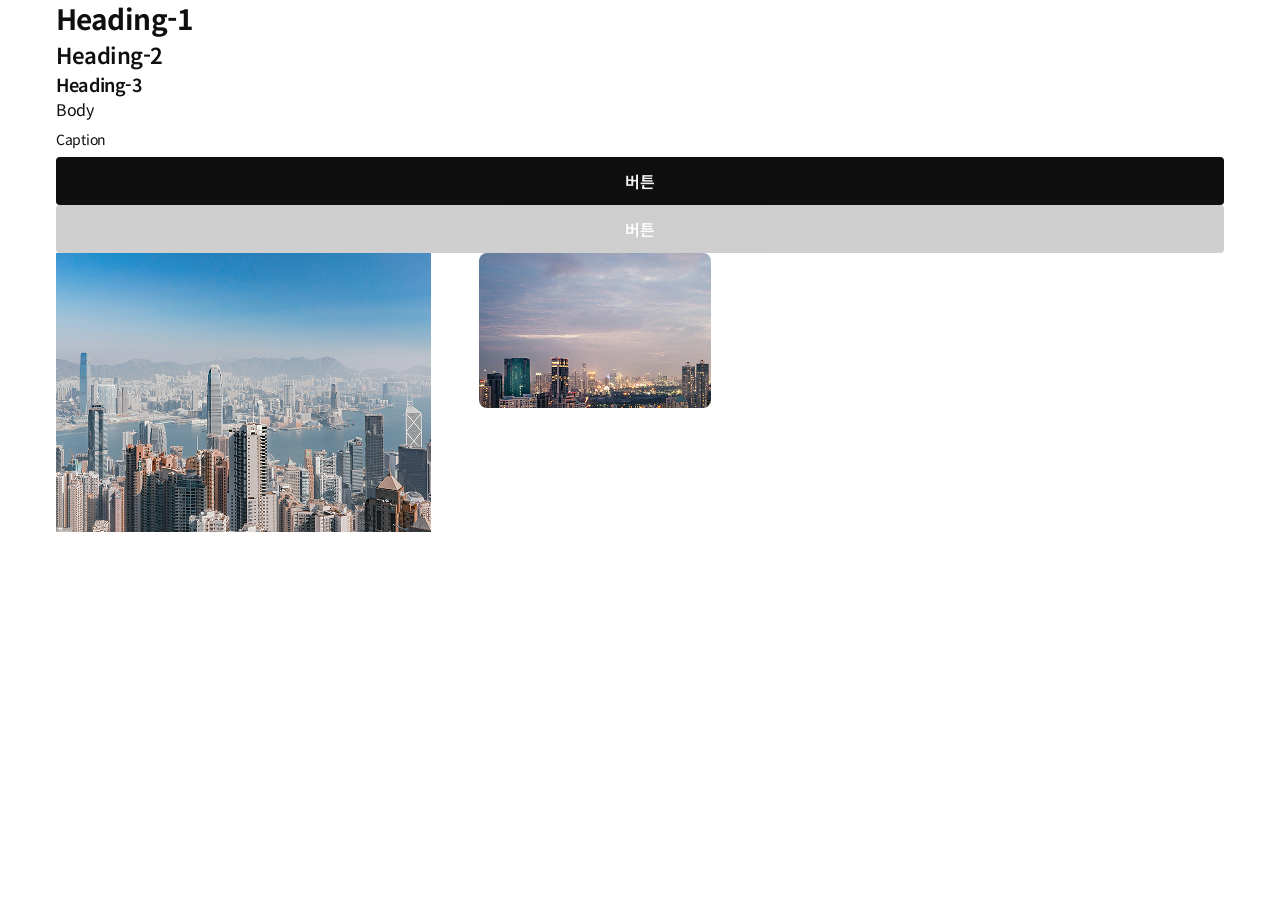
==== index.html @ 13413ae3 "index.html 이름 수정" ====
<!doctype html>
<html lang="ko">
  <head>
    <meta charset="UTF-8" />
    <meta name="viewport" content="width=device-width, initial-scale=1.0" />
    <title>사용자 성향 기반 여행 추천 서비스 애플리케이션 프로젝트</title>

    <link rel="preconnect" href="https://fonts.googleapis.com" />
    <link rel="preconnect" href="https://fonts.gstatic.com" crossorigin />
    <link
      href="https://fonts.googleapis.com/css2?family=Noto+Sans+KR:wght@100..900&display=swap"
      rel="stylesheet"
    />
    <link rel="stylesheet" href="css/style.css" />
    <script src="js/script.js" defer></script>
  </head>
  <body>
    <div class="layout">
      <header class="header"></header>
      <main class="container">
        <h1 class="heading-1">Heading-1</h1>
        <div class="heading-2">Heading-2</div>
        <div class="heading-3">Heading-3</div>
        <div>Body</div>
        <div class="caption">Caption</div>
        <button class="btn">버튼</button>
        <button class="btn" disabled>버튼</button>
        <div class="card-container">
          <div class="thumbnail">
            <img src="assets/images/홍콩-상세.png" alt="홍콩 상세 이미지" />
          </div>
          <div class="card-thumbnail">
            <img src="assets/images/방콕-상세.png" alt="방콕 상세 이미지" />
          </div>
        </div>
      </main>
      <footer class="footer"></footer>
    </div>
  </body>
</html>
---- css/style.css ----
/* ----------Design Token---------- */
:root {
  /* -----Referance Token----- */
  /* Colors */
  /* Primary */
  --green-100: #fdfffb;
  --green-200: #eaffc8;
  --green-300: #d6ff95;
  --green-400: #c3ff62;
  --green-500: #afff2f;
  --green-600: #9bfb00;
  --green-700: #7bc800;
  --green-800: #5c9500;
  --green-900: #3d6200;
  /* gray */
  --gray-50: #ffffff;
  --gray-100: #f5f5f5;
  --gray-200: #c2c2c2;
  --gray-300: #a8a8a8;
  --gray-400: #8f8f8f;
  --gray-500: #757575;
  --gray-600: #5c5c5c;
  --gray-700: #424242;
  --gray-800: #292929;
  --gray-900: #0f0f0f;
  /* sementic */
  --success: #4caf50;
  --error: #e53935;
  --warning: #ffb300;
  --info: #4a90e2;
  /* accent */
  --orange-default: #ff8c42;
  --orange-light: #ffe9db;
  --orange-dark: #ff6d0f;
  --yellow-100: #fffae6;
  --yellow-200: #ffeeb3;
  --yellow-300: #ffe380;
  --yellow-400: #ffd84d;

  /* Spacing */
  --spacing-4: 4px;
  --spacing-8: 8px;
  --spacing-12: 12px;
  --spacing-16: 16px;
  --spacing-18: 18px;
  --spacing-20: 20px;
  --spacing-24: 24px;
  --spacing-36: 36px;
  --spacing-48: 48px;
  --spacing-64: 64px;

  /* Font Size */
  --font-xs: 12px;
  --font-sm: 14px;
  --font-md: 16px;
  --font-lg: 18px;
  --font-2lg: 20px;
  --font-3lg: 22px;
  --font-4lg: 24px;
  --font-5lg: 28px;
  --font-6lg: 36px;

  /* -----System Token---- */
  /* Backgraond */
  --color-bg-primary: var(--gray-100);
  --color-bg-inverse: var(--gray-900);

  /* Text */
  --color-text-primary: var(--gray-900);
  --color-text-inverse: var(--gray-100);

  /* -----Responsive----- */
  /* Layout Spacing */
  --layout-padding-sm: 16px;
  --layout-padding-md: 24px;

  /* Container */
  --container-max: 1280px;
}

/* css 초기화 */
* {
  margin: 0;
  padding: 0;
  box-sizing: border-box;
}
html {
}
body {
  overflow-x: hidden;
  background-color: var(--gray-50);
  font-family: "Noto Sans KR", sans-serif;
  font-size: var(--font-md);
  font-weight: 400;
  line-height: 1.5;
  letter-spacing: -0.02em;
  color: var(--gray-900);
}
ul,
li {
  list-style: none;
}
a {
  color: inherit;
  text-decoration: none;
}
img {
  display: block;
  border: 0;
  object-fit: cover;
}
/* -----Button----- */
button {
  appearance: none;
  border: none;
  background: none;
  padding: 0.5rem 1rem;

  font: inherit;
  color: inherit;

  cursor: pointer;

  /* 최소 터치 영역 확보 */
  min-width: 44px;
  min-height: 44px;
}
button:focus-visible {
  outline: 2px solid var(--color-bg-inverse);
  outline-offset: 2px;
}
/* 비활성 상태 */
button:disabled {
  opacity: 0.2;
  cursor: not-allowed;
}

/* ----------Component Token---------- */
/* -----Layout----- */
.layout {
  position: relative;
  width: 100%;
  min-height: 100vh;
  display: flex;
  align-items: center;
  flex-direction: column;
}
.full-layout {
  position: relative;
  width: 100%;
  min-height: 100vh;
  display: flex;
  align-items: center;
  flex-direction: column;
  gap: var(--spacing-16);
  background-color: var(--gray-100);
}
.container {
  position: relative;
  width: 100%;
  max-width: var(--container-max);
  margin: 0 auto;
  flex: 1;
  padding: 0 var(--layout-padding-sm);
  /* background-color: #d4d4d4; */
}
.card-container {
  display: grid;
  grid-template-columns: 1fr;
  gap: var(--spacing-16);
}

/* -----image----- */
.thumbnail {
  /* min-width: 324px; */
  /* min-height: 226px; */
  aspect-ratio: 10/7;
}
.card-thumbnail {
  /* min-width: 324px; */
  /* min-height: 226px; */
  aspect-ratio: 3/2;
  border-radius: var(--spacing-8);
  overflow: hidden;
}

/* -----Typography----- */
.heading-1 {
  font-size: var(--font-5lg);
  font-weight: 700;
  line-height: 36px;
  letter-spacing: -0.02em;
}
.heading-2 {
  font-size: var(--font-3lg);
  font-weight: 600;
  line-height: 36px;
  letter-spacing: -0.02em;
}
.heading-3 {
  font-size: var(--font-lg);
  font-weight: 600;
  line-height: 1.4;
  letter-spacing: -0.02em;
}
.body-text {
}
.caption {
  font-size: var(--font-sm);
  font-weight: 400;
  line-height: 36px;
  letter-spacing: -0.02em;
}

/* -----Button------ */
.btn {
  /* 버튼 기본 스타일 제거 */
  display: flex;
  align-items: center;
  justify-content: center;

  appearance: none;
  border: none;
  background: none;
  padding: var(--spacing-4) var(--spacing-8);
  cursor: pointer;

  width: 100%;
  height: 48px;
  border-radius: var(--spacing-4);
  font-weight: 600;
  line-height: 1;

  background-color: var(--color-bg-inverse);
  color: var(--color-text-inverse);
}
a.btn {
  display: flex;
}

/* -----Input----- */
input:not([type="radio"]):not([type="checkbox"]) {
  appearance: none;
  -webkit-appearance: none;
  width: 100%;
  border: 1px solid var(--gray-300);
  outline: none;
  background-color: var(--gray-100);
  padding: var(--spacing-8) var(--spacing-36);
  border-radius: var(--spacing-4);
  margin: 0;
  font: inherit;
  font-size: var(--font-sm);
  font-weight: 400;
  color: inherit;
  line-height: inherit;
  letter-spacing: inherit;
}
input[type="radio"] {
  appearance: none;
  -webkit-appearance: none;

  width: 20px;
  height: 20px;
  border: 2px solid var(--gray-300);
  border-radius: 50%;
  background: white;
  cursor: pointer;

  display: inline-grid;
  place-content: center;
}

input[type="radio"]::before {
  content: "";
  width: 10px;
  height: 10px;
  border-radius: 50%;
  transform: scale(0);
  transition: 0.15s ease;
  background: var(--green-700);
}

input[type="radio"]:checked::before {
  transform: scale(1);
}
.input-field,
.input-field-sign {
  position: relative;
  width: 100%;
}
.input-field img {
  position: absolute;
  height: 16px;
  width: 16px;
  top: 12px;
  left: 12px;
}
.input-field-sign img {
  position: absolute;
  height: 16px;
  width: 16px;
  top: 48px;
  left: 12px;
}
/* -----Card----- */
.card {
  display: flex;
  flex-direction: column;
  align-items: flex-start;
  justify-content: center;
  width: 100%;
  gap: var(--spacing-8);
  padding: var(--spacing-8);
  box-shadow: 0 4px 8px rgb(0, 0, 0, 0.15);
  border-radius: var(--spacing-8);
}
.card-name {
  display: flex;
  align-items: center;
  justify-content: center;
}
.card-name img {
  width: 16px;
  height: 16px;
}
.card-name h3 {
  font-size: var(--font-md);
  font-weight: 500;
}
.card-sub {
  font-size: var(--font-sm);
  font-weight: 500;
  color: var(--gray-400);
}
.card-tag {
  display: flex;
  align-items: center;
  justify-content: center;
  gap: var(--spacing-16);
}
.card-tag span {
  font-size: var(--font-sm);
  font-weight: 500;
  color: var(--gray-400);
}
.card-actions {
  display: flex;
  align-items: center;
  justify-content: flex-end;
  width: 100%;
  gap: var(--spacing-8);
}
.card-actions .save-btn {
  display: flex;
  align-items: center;
  justify-content: center;
  padding: var(--spacing-8);
  gap: var(--spacing-4);
}
.card-actions .save-btn img {
  width: 16px;
  height: 16px;
}
.card-actions .save-btn span {
}
.card-actions .share-btn {
  display: flex;
  align-items: center;
  justify-content: center;
  padding: var(--spacing-8);
  gap: var(--spacing-4);
}
.card-actions .share-btn img {
  width: 16px;
  height: 16px;
}
.card-actions .share-btn span {
}
/* -----Logo----- */
.logo {
  width: 100%;
  padding-top: 72px;
}
.logo img {
  width: 36px;
  height: 36px;
}
/* -----TabBar----- */
.tap-bar {
  display: flex;
  align-items: flex-start;
  justify-content: center;
  width: 100%;
  height: 84px;
  padding: var(--spacing-8) var(--spacing-16) 0;
  background-color: var(--green-700);
  gap: var(--spacing-36);
}
.tap-bar a {
  display: flex;
  flex-direction: column;
  align-items: center;
  justify-content: center;
  width: 100%;
}
.tap-bar a img {
  width: 20px;
  height: 20px;
}
.tap-bar a span {
  font-size: var(--font-xs);
  font-weight: 400;
  color: var(--gray-100);
}
@media screen and (min-width: 768px) {
  .layout {
    padding: 0 var(--layout-padding-md);
  }
  .card-container {
    grid-template-columns: repeat(3, 1fr);
    gap: var(--spacing-20);
  }
  .onboarding-title br {
    display: none;
  }
}
@media screen and (min-width: 1024px) {
  .layout {
    padding: 0 40px;
  }
  .card-container {
    grid-template-columns: repeat(4, 1fr);
    gap: var(--spacing-24);
  }
  .onboarding-title br {
    display: none;
  }
}

/* ----------LoginPage---------- */
.auth-section {
  display: flex;
  flex-direction: column;
  width: 100%;
  height: 100%;
  align-items: center;
  padding-top: 84px;
  gap: var(--spacing-64);
}
.auth-card {
  display: flex;
  flex-direction: column;
  width: 100%;
  align-items: center;
  gap: var(--spacing-48);
}
.auth-card .header {
  display: flex;
  flex-direction: column;
  align-items: center;
  width: 100%;
  gap: var(--spacing-36);
}
.auth-card .header img {
  width: 50px;
  height: 50px;
}
.auth-card .header .title {
  display: flex;
  flex-direction: column;
  align-items: center;
  gap: var(--spacing-12);
}
.auth-card .header .title h1 {
}
.auth-card .header .title h3 {
  color: var(--gray-500);
  font-size: var(--font-md);
  font-weight: 400;
}
.login-form {
  display: flex;
  flex-direction: column;
  align-items: center;
  gap: var(--spacing-24);
  width: 100%;
}
.input-group {
  display: flex;
  flex-direction: column;
  align-items: center;
  width: 100%;
  gap: var(--spacing-16);
}

.btn-login {
}
.btn-signup-outline {
  background-color: var(--gray-100);
  color: var(--gray-900);
}
.login-sns {
  display: flex;
  flex-direction: column;
  align-items: center;
  width: 100%;
  justify-content: center;
  gap: var(--spacing-36);
}
.sns-title {
  display: flex;
  align-items: center;
  justify-content: center;
  width: 100%;
  gap: var(--spacing-8);
  overflow: hidden;
}
.sns-title img {
  flex: 1;
  width: 100%;
  height: 1px;
  object-fit: cover;
}
.sns-title span {
  flex-shrink: 0;
  white-space: nowrap;
  color: var(--gray-600);
}
.sns-btn {
  display: flex;
  width: 100%;
  align-items: center;
  justify-content: center;
  gap: var(--spacing-36);
}
.sns-btn a {
  width: 48px;
  height: 48px;
}
.sns-btn a img {
  width: 100%;
  height: 100%;
}

/* ----------Signup Page---------- */
.signup-section {
  display: flex;
  flex-direction: column;
  width: 100%;
  height: 100%;
  align-items: center;
  padding-top: 84px;
  gap: var(--spacing-36);
}
.prev {
  display: flex;
  width: 100%;
  justify-content: flex-start;
  align-items: center;
}
.prev img {
  width: 20px;
  height: 20px;
}
.prev span {
  font-size: var(--font-md);
  font-weight: 500;
}
.signup-card {
  display: flex;
  flex-direction: column;
  align-items: center;
  justify-content: center;
  width: 100%;
  gap: var(--spacing-24);
}
.signup-form {
  display: flex;
  flex-direction: column;
  align-items: center;
  justify-content: center;
  width: 100%;
  gap: var(--spacing-16);
}
.input-field h3 {
}
.btn-primary {
  background-color: var(--green-700);
}

/* ----------OnboardingPage---------- */
.onboarding-section {
  display: flex;
  flex-direction: column;
  width: 100%;
  height: 100%;
  align-items: center;
  padding-top: 84px;
}
.onboarding-section .header {
  display: flex;
  width: 100%;
  align-items: center;
  justify-content: center;
}
.onboarding-section .header .random-btn {
  display: flex;
  width: 100%;
  align-items: center;
  justify-content: flex-start;
  gap: var(--spacing-4);
}
.onboarding-section .header .random-btn img {
  width: 24px;
  height: 24px;
}
.onboarding-section .header .random-btn .random-text {
  font-weight: 600;
  color: var(--green-700);
}
.onboarding-section .header .next {
  display: flex;
  align-items: center;
  justify-content: flex-end;
  width: 100%;
}
.onboarding-section .header .next .next-text {
}
.onboarding-section .header .next img {
  width: 20px;
  height: 20px;
}
.onboarding-main {
  display: flex;
  flex-direction: column;
  align-items: center;
  justify-content: center;
  width: 100%;
  gap: var(--spacing-64);
  padding-top: var(--spacing-64);
}
.onboarding-main img {
  width: 306px;
  height: 345px;
}
.onboarding-main .onboarding-title {
  text-align: center;
  font-size: var(--font-lg);
  font-weight: 600;
}
/* ----------OnboardingQuestionPage---------- */
.onboarding-question {
  display: flex;
  flex-direction: column;
  width: 100%;
  padding-top: 84px;
}
.question-content {
  display: flex;
  flex-direction: column;
  width: 100%;
  padding-top: var(--spacing-64);
  gap: var(--spacing-64);
}
.question-step {
  display: flex;
  align-items: center;
  justify-content: center;
  width: 100%;
  gap: var(--spacing-8);
}
.question-step img {
  height: 8px;
}
.question-group {
  display: flex;
  flex-direction: column;
  align-items: flex-start;
  justify-content: center;
  width: 100%;
  gap: var(--spacing-24);
}
.question-title {
  font-size: var(--font-2lg);
  font-weight: 700;
}
.choice-list {
  display: flex;
  flex-direction: column;
  width: 100%;
  align-items: center;
  justify-content: center;
  gap: var(--spacing-8);
}
.choice-item {
  display: flex;
  align-items: center;
  box-sizing: border-box;
  width: 100%;
  padding: var(--spacing-8) var(--spacing-16);
  gap: var(--spacing-16);
}
.choice-item input {
  width: 20px;
  height: 20px;
}
.choice-item span {
}
.step-btn {
  display: flex;
  width: 100%;
  justify-content: space-between;
}
.question-prev-btn {
  color: var(--green-700);
}
.question-next-btn {
  color: var(--green-700);
}
.question-next-btn:disabled {
  color: var(--gray-400);
  cursor: not-allowed;
}
/* ----------ResultPage---------- */

.result-section {
  display: flex;
  flex-direction: column;
  align-items: center;
  justify-content: center;
  width: 100%;
  height: 100%;
  /* padding-top: 72px; */
}
.result {
  display: flex;
  flex-direction: column;
  align-items: center;
  justify-content: center;
  width: 100%;
  padding: var(--spacing-16) 0;
  gap: var(--spacing-16);
}
.user-choice {
  display: flex;
  flex-direction: column;
  align-items: flex-start;
  justify-content: center;
  width: 100%;
}
.user-choice .main-title {
  display: flex;
  align-items: flex-end;
  width: 100%;
  gap: var(--spacing-4);
}
.user-choice .main-title h2 {
}
.user-choice .main-title span {
  color: var(--gray-500);
}
.user-choice .sub-title {
  color: var(--gray-500);
}
/* ----------HomePage---------- */
.full-header-section {
  display: flex;
  flex-direction: column;
  align-items: center;
  justify-content: flex-end;
  width: 100%;
  padding: var(--spacing-36) var(--spacing-16) var(--spacing-16);
  gap: 28px;
  background-color: var(--gray-50);
  box-shadow: 0 4px 8px rgb(0, 0, 0, 0.15);
}
.quick-tab {
  display: flex;
  align-items: center;
  justify-content: center;
  width: 100%;
  gap: var(--spacing-8);
}
.quick-tab a {
  padding: var(--spacing-8);
}
.quick-tab span {
}
.section {
  display: flex;
  flex-direction: column;
  align-items: center;
  justify-content: center;
  width: 100%;
  padding: 0 var(--spacing-16);
  background-color: var(--gray-50);
  box-shadow: 0 4px 8px rgb(0, 0, 0, 0.15);
}
.section-title {
}
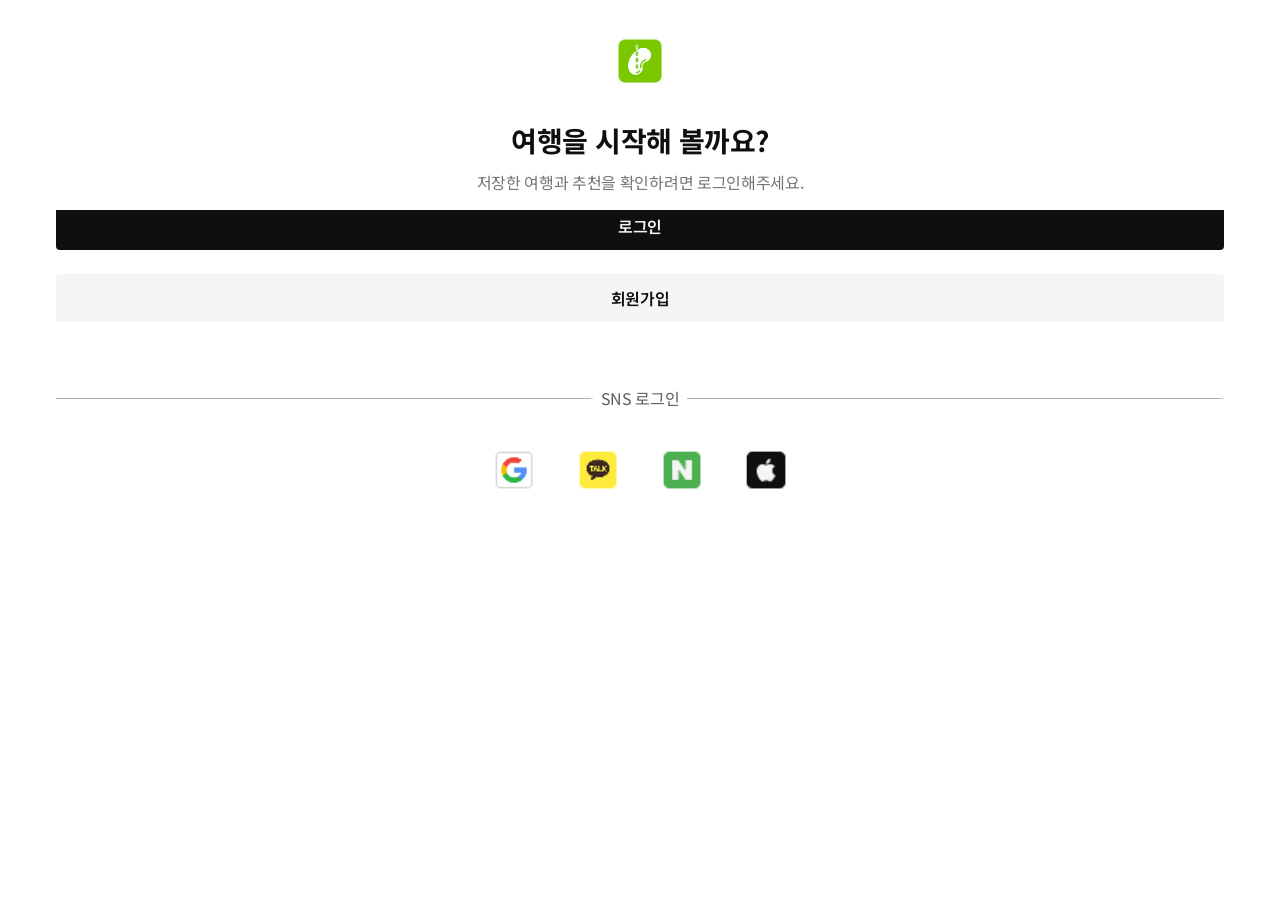
==== commit 54004a3f: "feat:디테일 페이지 완료,  홈 페이지에서 디테일 페이지 넘어가는 기능 구현 중" ====
--- a/index.html
+++ b/index.html
@@ -3,8 +3,9 @@
   <head>
     <meta charset="UTF-8" />
     <meta name="viewport" content="width=device-width, initial-scale=1.0" />
-    <title>사용자 성향 기반 여행 추천 서비스 애플리케이션 프로젝트</title>
-
+    <title>
+      사용자 성향 기반 여행 추천 서비스 애플리케이션 프로젝트 - 로그인
+    </title>
     <link rel="preconnect" href="https://fonts.googleapis.com" />
     <link rel="preconnect" href="https://fonts.gstatic.com" crossorigin />
     <link
@@ -16,25 +17,63 @@
   </head>
   <body>
     <div class="layout">
-      <header class="header"></header>
-      <main class="container">
-        <h1 class="heading-1">Heading-1</h1>
-        <div class="heading-2">Heading-2</div>
-        <div class="heading-3">Heading-3</div>
-        <div>Body</div>
-        <div class="caption">Caption</div>
-        <button class="btn">버튼</button>
-        <button class="btn" disabled>버튼</button>
-        <div class="card-container">
-          <div class="thumbnail">
-            <img src="assets/images/홍콩-상세.png" alt="홍콩 상세 이미지" />
+      <div class="container">
+        <section class="auth-section">
+          <div class="auth-card">
+            <header class="header">
+              <img src="assets/icons/logo.png" alt="메인 로고" />
+              <div class="title">
+                <h1 class="heading-1">여행을 시작해 볼까요?</h1>
+                <h3>저장한 여행과 추천을 확인하려면 로그인해주세요.</h3>
+              </div>
+            </header>
+            <div class="login-form">
+              <div class="input-group">
+                <div class="input-field email">
+                  <img src="assets/icons/mail.png" alt="이메일 아이콘" />
+                  <input
+                    class="input-email"
+                    type="email"
+                    placeholder="이메일을 입력해 주세요."
+                  />
+                </div>
+                <div class="input-field password">
+                  <img src="assets/icons/password.png" alt="비밀번호 아이콘" />
+                  <input
+                    class="input-password"
+                    type="password"
+                    placeholder="비밀번호를 입력해 주세요."
+                  />
+                </div>
+              </div>
+              <a href="onboarding.html" class="btn btn-login">로그인</a>
+              <a href="signup.html" class="btn btn-signup-outline">회원가입</a>
+            </div>
           </div>
-          <div class="card-thumbnail">
-            <img src="assets/images/방콕-상세.png" alt="방콕 상세 이미지" />
+          <div class="login-sns">
+            <div class="sns-title">
+              <img src="assets/images/Line 2.png" alt="로그인 라인" />
+              <span>SNS 로그인</span>
+              <img src="assets/images/Line 2.png" alt="로그인 라인" />
+            </div>
+            <div class="sns-btn">
+              <a href="#">
+                <img src="assets/icons/google.png" alt="구글 로그인" />
+              </a>
+              <a href="#">
+                <img src="assets/icons/kakao.png" alt="구글 로그인" />
+              </a>
+              <a href="#">
+                <img src="assets/icons/naver.png" alt="구글 로그인" />
+              </a>
+              <a href="#">
+                <img src="assets/icons/apple.png" alt="구글 로그인" />
+              </a>
+            </div>
           </div>
-        </div>
-      </main>
-      <footer class="footer"></footer>
+        </section>
+      </div>
     </div>
   </body>
+  <script type="module" src="./js/script.js"></script>
 </html>
--- a/css/style.css
+++ b/css/style.css
@@ -144,6 +144,8 @@
   display: flex;
   align-items: center;
   flex-direction: column;
+  padding-top: 84px;
+  padding-bottom: 84px;
 }
 .full-layout {
   position: relative;
@@ -152,7 +154,10 @@
   display: flex;
   align-items: center;
   flex-direction: column;
-  gap: var(--spacing-16);
+  overflow-x: hidden;
+  gap: var(--spacing-16);
+  padding-top: 164px;
+  padding-bottom: 84px;
   background-color: var(--gray-100);
 }
 .container {
@@ -172,18 +177,27 @@
 
 /* -----image----- */
 .thumbnail {
-  /* min-width: 324px; */
-  /* min-height: 226px; */
+  width: 100%;
+  min-width: 0;
+  min-height: 0;
   aspect-ratio: 10/7;
 }
+.thumbnail img {
+  width: 100%;
+  height: 100%;
+}
 .card-thumbnail {
-  /* min-width: 324px; */
-  /* min-height: 226px; */
+  width: 100%;
+  min-width: 0;
+  min-height: 0;
   aspect-ratio: 3/2;
   border-radius: var(--spacing-8);
   overflow: hidden;
 }
-
+.card-thumbnail img {
+  width: 100%;
+  height: 100%;
+}
 /* -----Typography----- */
 .heading-1 {
   font-size: var(--font-5lg);
@@ -380,14 +394,33 @@
 /* -----Logo----- */
 .logo {
   width: 100%;
-  padding-top: 72px;
 }
 .logo img {
   width: 36px;
   height: 36px;
 }
+/* -----Header----- */
+.header {
+  position: fixed;
+  top: 0;
+  left: 0;
+  z-index: 1000;
+  display: flex;
+
+  align-items: center;
+  justify-content: flex-end;
+  width: 100%;
+  padding: var(--spacing-36) var(--spacing-16) var(--spacing-16);
+  gap: 28px;
+  background-color: var(--gray-50);
+}
 /* -----TabBar----- */
 .tap-bar {
+  position: fixed;
+  left: 0;
+  bottom: 0;
+  z-index: 1000;
+
   display: flex;
   align-items: flex-start;
   justify-content: center;
@@ -424,6 +457,9 @@
   .onboarding-title br {
     display: none;
   }
+  /* .slider-container .card {
+    flex: 0 0 calc((100% - 32px) / 3);
+  } */
 }
 @media screen and (min-width: 1024px) {
   .layout {
@@ -436,6 +472,9 @@
   .onboarding-title br {
     display: none;
   }
+  /* .slider-container .card {
+    flex: 0 0 calc((100% - 48px) / 4);
+  } */
 }
 
 /* ----------LoginPage---------- */
@@ -765,6 +804,10 @@
 }
 /* ----------HomePage---------- */
 .full-header-section {
+  position: fixed;
+  top: 0;
+  left: 0;
+  z-index: 1000;
   display: flex;
   flex-direction: column;
   align-items: center;
@@ -783,9 +826,15 @@
   gap: var(--spacing-8);
 }
 .quick-tab a {
-  padding: var(--spacing-8);
+  flex: 1;
+  min-width: 0;
+  text-align: center;
 }
 .quick-tab span {
+  display: block;
+  white-space: nowrap;
+  overflow: hidden;
+  text-overflow: ellipsis;
 }
 .section {
   display: flex;
@@ -793,9 +842,241 @@
   align-items: center;
   justify-content: center;
   width: 100%;
-  padding: 0 var(--spacing-16);
+  padding: var(--spacing-16);
+  gap: var(--spacing-12);
   background-color: var(--gray-50);
   box-shadow: 0 4px 8px rgb(0, 0, 0, 0.15);
 }
 .section-title {
 }
+.card-slider {
+  width: 100%;
+  padding: 0 var(--spacing-8);
+  border-radius: var(--spacing-12);
+}
+.card-viewport {
+  display: flex;
+  align-items: center;
+  justify-content: center;
+  width: 100%;
+  overflow: hidden;
+  position: relative;
+  box-shadow: 0 4px 8px rgb(0, 0, 0, 0.15);
+}
+.card-link {
+}
+.slider-container {
+  display: flex;
+  gap: var(--spacing-16);
+  width: 100%;
+  transition: transform 0.3s ease;
+  will-change: transform;
+  touch-action: pan-y;
+}
+.slider-container .card {
+  flex: 0 0 100%;
+  width: 100%;
+}
+/* ---------SearchPage---------- */
+.search-section {
+  display: flex;
+  flex-direction: column;
+  align-items: center;
+  justify-content: center;
+  width: 100%;
+  height: 100%;
+}
+/*.search-header {
+  display: flex;
+  align-items: center;
+  width: 100%;
+  justify-content: space-between;
+  gap: var(--spacing-12);
+}*/
+.search-header a {
+  width: 24px;
+  height: 24px;
+}
+.search-header a img {
+  width: 100%;
+  height: 100%;
+}
+.search {
+}
+.search img {
+}
+.search input {
+}
+.delete-btn {
+  display: flex;
+  align-items: center;
+  justify-content: center;
+}
+.delete-btn span {
+}
+.keyword-section {
+  display: flex;
+  flex-direction: column;
+  align-items: flex-start;
+  justify-content: center;
+  width: 100%;
+  gap: var(--spacing-12);
+  padding-top: var(--spacing-24);
+}
+.search-list {
+  display: flex;
+  align-items: center;
+  justify-content: center;
+  gap: var(--spacing-24);
+}
+.search-tag {
+  display: flex;
+  align-items: center;
+  justify-content: center;
+  background-color: var(--gray-100);
+  border-radius: 999px;
+  padding: var(--spacing-8) var(--spacing-12);
+}
+.search-tag img {
+  width: 16px;
+  height: 16px;
+}
+/* ----------DetailPage---------- */
+.detail-section {
+  display: flex;
+  flex-direction: column;
+  align-items: center;
+  justify-content: center;
+  width: 100%;
+  gap: var(--spacing-16);
+  padding-bottom: 84px;
+  background-color: var(--gray-100);
+}
+.detail-card {
+  position: relative;
+  display: flex;
+  flex-direction: column;
+  width: 100%;
+  align-items: center;
+  justify-content: center;
+  background-color: var(--gray-50);
+}
+.detail-main {
+  display: flex;
+  flex-direction: column;
+  align-items: flex-start;
+  justify-content: center;
+  width: 100%;
+  padding: 0 var(--spacing-16);
+}
+.detail-title {
+  display: flex;
+  flex-direction: column;
+  width: 100%;
+  justify-content: center;
+  padding-top: var(--spacing-16);
+}
+.detail-title .detail-sub {
+}
+.detail-title .detail-tag {
+  display: flex;
+  align-items: center;
+  gap: var(--spacing-16);
+}
+.detail-title .detail-tag span {
+  color: var(--gray-400);
+}
+
+.detail-location {
+  display: flex;
+  align-items: center;
+  padding-top: var(--spacing-16);
+}
+.detail-location img {
+  width: 14px;
+  height: 14px;
+}
+.detail-location h3 {
+  font-size: var(--font-sm);
+  font-weight: 500;
+}
+.detail-info {
+  display: flex;
+  flex-direction: column;
+  align-items: flex-start;
+  justify-content: center;
+  width: 100%;
+  padding: var(--spacing-16) 0;
+  gap: var(--spacing-16);
+}
+.meta-box {
+  display: flex;
+  align-items: center;
+  justify-content: center;
+  gap: var(--spacing-20);
+}
+.meta-box img {
+  width: 20px;
+  height: 20px;
+}
+.meta-box .meta-item {
+  display: flex;
+  align-items: center;
+  justify-content: center;
+  gap: var(--spacing-8);
+}
+.meta-box .meta-item .meta-label {
+  color: var(--gray-400);
+}
+.meta-box .meta-item .meta-value {
+}
+.detail-top {
+  position: fixed;
+  top: 28px;
+  left: 0;
+  z-index: 2000;
+
+  display: flex;
+  align-items: center;
+  justify-content: flex-start;
+  width: 100%;
+  padding: 0 var(--spacing-16);
+  gap: var(--spacing-24);
+}
+.detail-top .detail-prev {
+  width: 100%;
+}
+.detail-top .detail-prev img {
+  width: 30px;
+  height: 30px;
+}
+.detail-top .detail-action {
+  display: flex;
+  align-items: center;
+  gap: var(--spacing-16);
+}
+.detail-top .detail-action .detail-share,
+.detail-top .detail-action .detail-save {
+  width: 30px;
+  height: 30px;
+}
+.detail-top .detail-action .detail-share img,
+.detail-top .detail-action .detail-save img {
+  width: 100%;
+  height: 100%;
+}
+.sub-card {
+  display: flex;
+  flex-direction: column;
+  align-items: flex-start;
+  justify-content: center;
+  width: 100%;
+  padding: var(--spacing-16);
+  gap: var(--spacing-16);
+  background-color: var(--gray-50);
+}
+.sub-card span {
+  font-size: var(--font-sm);
+  font-weight: 600;
+  color: var(--gray-500);
+}
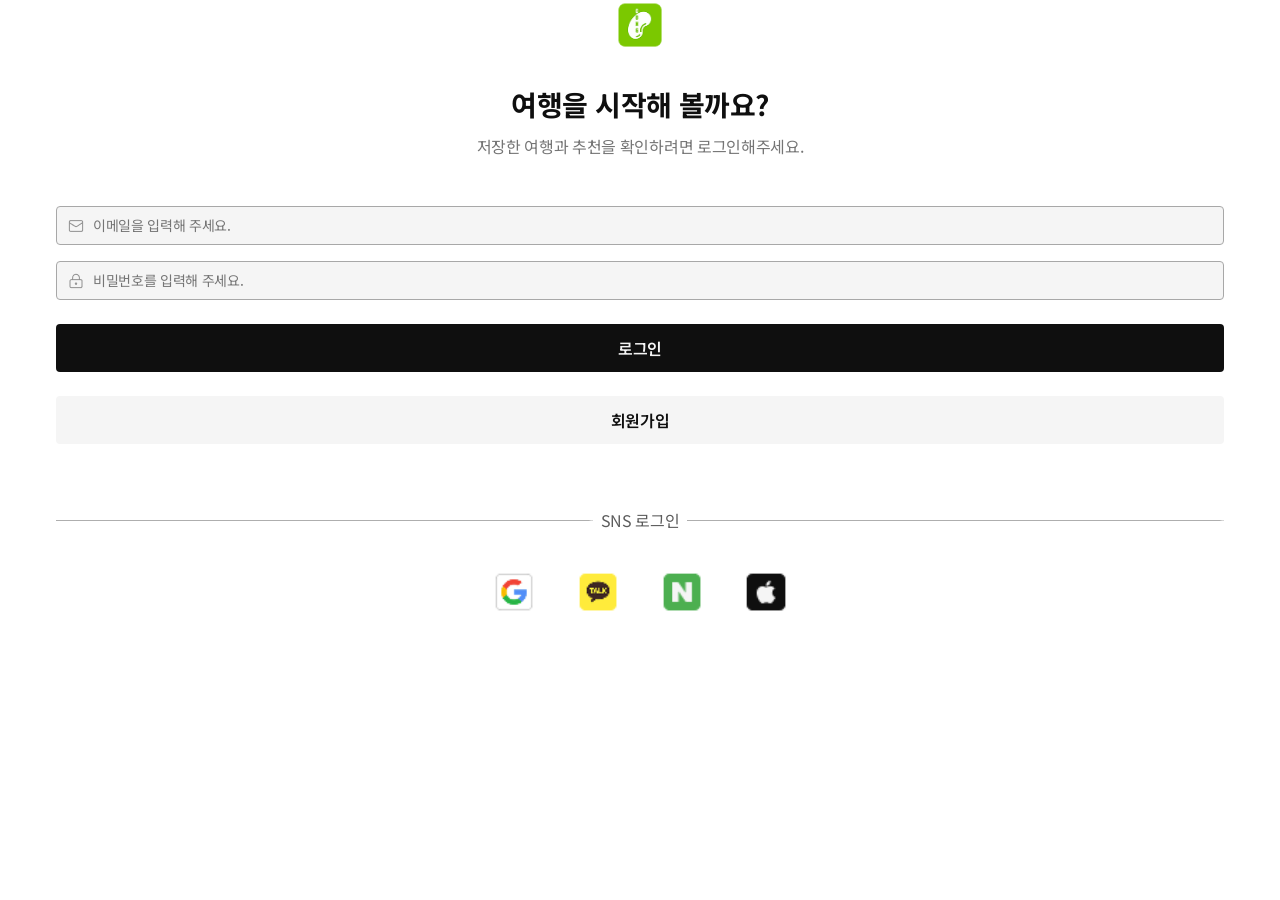
==== commit 77bb116b: "design: 마이페이지, 저장 페이지 완료, 메뉴 만드는 중" ====
--- a/index.html
+++ b/index.html
@@ -13,14 +13,13 @@
       rel="stylesheet"
     />
     <link rel="stylesheet" href="css/style.css" />
-    <script src="js/script.js" defer></script>
   </head>
   <body>
     <div class="layout">
       <div class="container">
         <section class="auth-section">
           <div class="auth-card">
-            <header class="header">
+            <header class="auth-header">
               <img src="assets/icons/logo.png" alt="메인 로고" />
               <div class="title">
                 <h1 class="heading-1">여행을 시작해 볼까요?</h1>
--- a/css/style.css
+++ b/css/style.css
@@ -251,7 +251,21 @@
 a.btn {
   display: flex;
 }
-
+/* -----PrevBtn----- */
+.prev {
+  display: flex;
+  width: 100%;
+  justify-content: flex-start;
+  align-items: center;
+}
+.prev img {
+  width: 20px;
+  height: 20px;
+}
+.prev span {
+  font-size: var(--font-md);
+  font-weight: 500;
+}
 /* -----Input----- */
 input:not([type="radio"]):not([type="checkbox"]) {
   appearance: none;
@@ -484,7 +498,7 @@
   width: 100%;
   height: 100%;
   align-items: center;
-  padding-top: 84px;
+  /* padding-top: 84px; */
   gap: var(--spacing-64);
 }
 .auth-card {
@@ -494,26 +508,26 @@
   align-items: center;
   gap: var(--spacing-48);
 }
-.auth-card .header {
+.auth-header {
   display: flex;
   flex-direction: column;
   align-items: center;
   width: 100%;
   gap: var(--spacing-36);
 }
-.auth-card .header img {
+.auth-header img {
   width: 50px;
   height: 50px;
 }
-.auth-card .header .title {
+.auth-header .title {
   display: flex;
   flex-direction: column;
   align-items: center;
   gap: var(--spacing-12);
 }
-.auth-card .header .title h1 {
-}
-.auth-card .header .title h3 {
+.auth-header .title h1 {
+}
+.auth-header .title h3 {
   color: var(--gray-500);
   font-size: var(--font-md);
   font-weight: 400;
@@ -589,23 +603,10 @@
   width: 100%;
   height: 100%;
   align-items: center;
-  padding-top: 84px;
+  /* padding-top: 84px; */
   gap: var(--spacing-36);
 }
-.prev {
-  display: flex;
-  width: 100%;
-  justify-content: flex-start;
-  align-items: center;
-}
-.prev img {
-  width: 20px;
-  height: 20px;
-}
-.prev span {
-  font-size: var(--font-md);
-  font-weight: 500;
-}
+
 .signup-card {
   display: flex;
   flex-direction: column;
@@ -693,13 +694,13 @@
   display: flex;
   flex-direction: column;
   width: 100%;
-  padding-top: 84px;
+  /* padding-top: 84px; */
 }
 .question-content {
   display: flex;
   flex-direction: column;
   width: 100%;
-  padding-top: var(--spacing-64);
+  /* padding-top: var(--spacing-64); */
   gap: var(--spacing-64);
 }
 .question-step {
@@ -960,6 +961,7 @@
   align-items: center;
   justify-content: center;
   background-color: var(--gray-50);
+  box-shadow: 0 4px 8px rgb(0, 0, 0, 0.15);
 }
 .detail-main {
   display: flex;
@@ -1074,9 +1076,168 @@
   padding: var(--spacing-16);
   gap: var(--spacing-16);
   background-color: var(--gray-50);
+  /* box-shadow: 0 4px 8px rgb(0, 0, 0, 0.15); */
 }
 .sub-card span {
   font-size: var(--font-sm);
   font-weight: 600;
   color: var(--gray-500);
 }
+/* ----------BookmarkSection---------- */
+.bookmark-section {
+  display: flex;
+  flex-direction: column;
+  width: 100%;
+  gap: var(--spacing-16);
+  padding-bottom: var(--spacing-16);
+}
+/* ----------Mypage---------- */
+.my-full-layout {
+  position: relative;
+  width: 100%;
+  min-height: 100vh;
+  display: flex;
+  align-items: center;
+  flex-direction: column;
+  overflow-x: hidden;
+  gap: var(--spacing-16);
+  padding-top: 230px;
+  padding-bottom: 84px;
+  background-color: var(--gray-100);
+}
+.profile-box {
+  display: flex;
+  align-items: center;
+  justify-content: space-between;
+  width: 100%;
+  padding: 0 var(--spacing-24);
+}
+.profile-box span {
+}
+.profile-box .profile-btn {
+  display: flex;
+  align-items: center;
+  justify-content: center;
+  padding: 0 var(--spacing-8);
+  background-color: var(--gray-100);
+  border-radius: var(--spacing-16);
+}
+.my-travel-box {
+  display: flex;
+  align-items: center;
+  justify-content: center;
+  width: 100%;
+  /* padding: 0 var(--spacing-24); */
+  gap: var(--spacing-48);
+}
+.my-recent-box,
+.my-bookmark-box,
+.my-style-box {
+  display: flex;
+  flex-direction: column;
+  align-items: center;
+  justify-content: center;
+}
+.travel-count {
+  font-size: var(--font-2lg);
+  font-weight: 500;
+}
+
+.my-recent-box span,
+.my-bookmark-box span,
+.my-style-box span {
+  font-size: var(--font-xs);
+  font-weight: 500;
+  color: var(--gray-600);
+}
+.my-list-box {
+  display: flex;
+  flex-direction: column;
+  align-items: flex-start;
+  justify-content: center;
+  width: 100%;
+  gap: var(--spacing-8);
+  padding: 0 var(--spacing-16);
+  /* padding-top: 84px; */
+  background-color: var(--gray-50);
+  box-shadow: 0 4px 8px rgb(0, 0, 0, 0.15);
+}
+.my-list {
+  display: flex;
+  flex-direction: column;
+  align-items: center;
+  justify-content: center;
+}
+.my-list-item {
+  display: flex;
+  align-items: center;
+  justify-content: flex-start;
+  width: 100%;
+  padding: var(--spacing-16) 0;
+  gap: var(--spacing-20);
+}
+.my-list-item .my-list-icon {
+  width: 20px;
+  height: 20px;
+}
+.my-list-item span {
+  width: 100%;
+}
+.my-list-item .enter-icon {
+  width: 20px;
+  height: 20px;
+}
+.logout {
+  display: flex;
+  align-items: center;
+  justify-content: flex-start;
+  width: 100%;
+  padding: var(--spacing-16) 0;
+}
+.logout span {
+  color: var(--error);
+}
+/* ----------Menu-Section---------- */
+.menu-section {
+  display: flex;
+  align-items: flex-start;
+  justify-content: space-between;
+  width: 100%;
+  height: 100vh;
+
+  /* background-color: var(--gray-50); */
+}
+.menu {
+  display: flex;
+  flex-direction: column;
+  align-items: center;
+  justify-content: center;
+  width: 100%;
+
+  /* gap: 40px; */
+}
+.menu-header {
+  width: 100%;
+  padding: 0 var(--spacing-16);
+  font-size: var(--font-sm);
+  font-weight: 600;
+  color: var(--gray-300);
+  padding: var(--spacing-20);
+}
+.menu-item {
+  /* font-size: var(--font-sm); */
+}
+.menu-detail {
+  display: flex;
+  flex-direction: column;
+  align-items: flex-start;
+  justify-content: flex-start;
+  width: 100%;
+  height: 100%;
+  padding: 0 var(--spacing-16);
+  font-size: var(--font-sm);
+  background-color: var(--gray-50);
+}
+.menu-detail-item {
+  padding: var(--spacing-20);
+}
